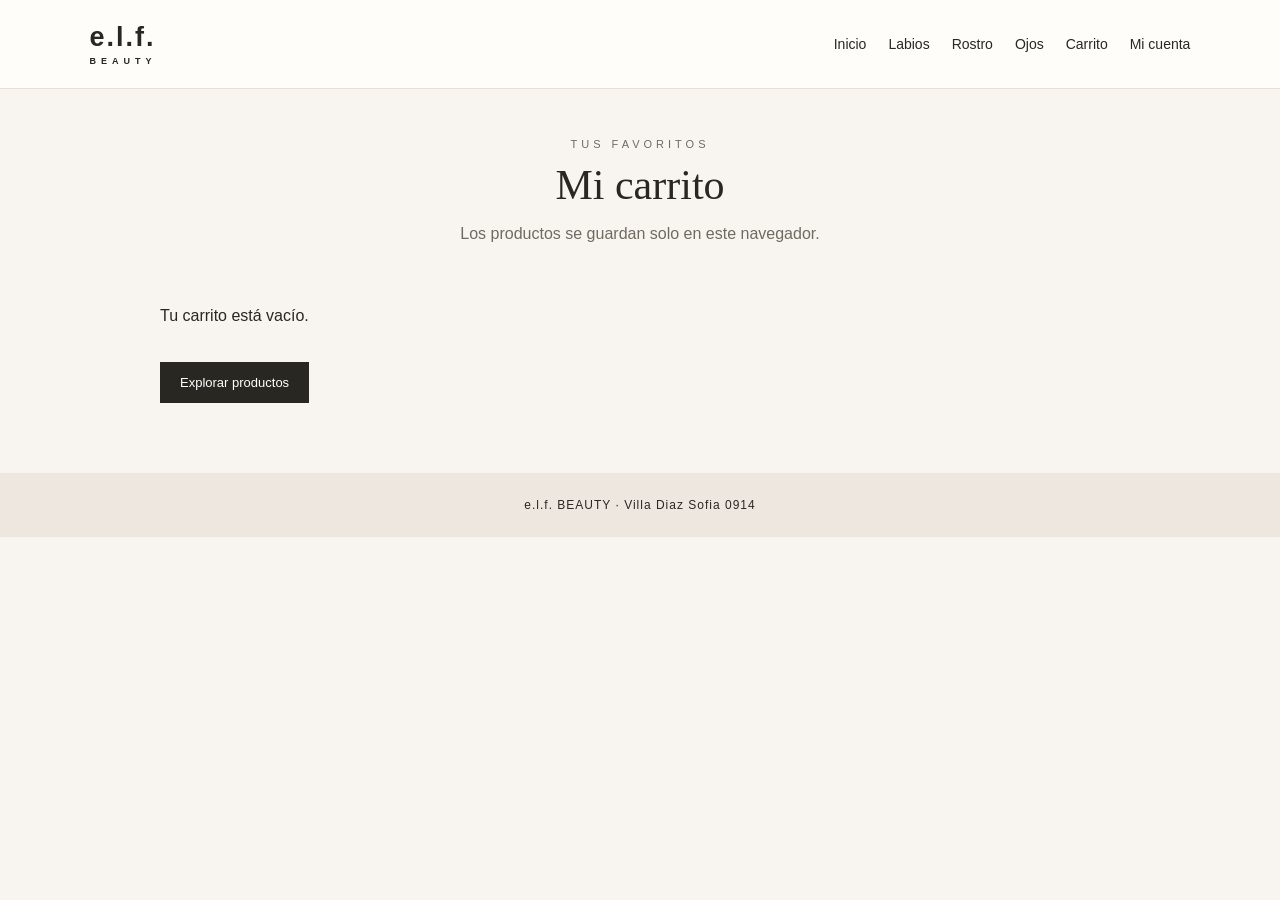
==== carrito.html @ a3b43672 "Add files via upload" ====
<!DOCTYPE html>
<html lang="es">
<head>
    <meta charset="UTF-8">
    <meta name="viewport" content="width=device-width, initial-scale=1.0">
    <title>Carrito | e.l.f. Beauty</title>
    <link rel="stylesheet" href="estilos.css">
</head>
<body>
<header class="encabezado">
    <a class="logo" href="index.html">e.l.f. <span>BEAUTY</span></a>
    <nav class="navegacion">
        <a href="index.html">Inicio</a>
        <a href="labios.html">Labios</a>
        <a href="rostro.html">Rostro</a>
        <a href="ojos.html">Ojos</a>
        <a href="carrito.html">Carrito</a>
        <a href="cuenta.html">Mi cuenta</a>
    </nav>
</header>
<section class="titulo-seccion">
    <p class="etiqueta">TUS FAVORITOS</p>
    <h1>Mi carrito</h1>
    <p>Los productos se guardan solo en este navegador.</p>
</section>
<main class="carrito-contenedor">
    <div id="contenido-carrito"></div>
</main>

<footer>e.l.f. BEAUTY · Villa Diaz Sofia 0914 </footer>

<script src="carrito.js"></script>
<script>mostrarCarrito();</script>
</body>
</html>
---- estilos.css ----
* {
    box-sizing: border-box;
}

body {
    margin: 0;
    background: #f8f5f0;
    color: #292722;
    font-family: Arial, Helvetica, sans-serif;
}

a {
    color: inherit;
    text-decoration: none;
}

.encabezado {
    display: flex;
    align-items: center;
    justify-content: space-between;
    gap: 24px;
    padding: 22px 7%;
    background: #fffdf9;
    border-bottom: 1px solid #e8e0d6;
}

.logo {
    font-size: 27px;
    font-weight: bold;
    letter-spacing: 2px;
    white-space: nowrap;
}

.logo span {
    display: block;
    font-size: 9px;
    letter-spacing: 5px;
    text-align: center;
    margin-top: 3px;
}

.navegacion {
    display: flex;
    flex-wrap: wrap;
    gap: 22px;
    align-items: center;
}

.navegacion a {
    font-size: 14px;
    padding: 8px 0;
    border-bottom: 1px solid transparent;
}

.navegacion a:hover {
    border-bottom-color: #292722;
}

.inicio {
    min-height: 72vh;
    display: grid;
    grid-template-columns: 1fr 1fr;
    align-items: center;
    gap: 45px;
    padding: 55px 8%;
}

.texto-inicio h1 {
    font-family: Georgia, "Times New Roman", serif;
    font-size: clamp(42px, 6vw, 76px);
    font-weight: normal;
    line-height: 1.05;
    margin: 12px 0 20px;
}

.texto-inicio p {
    line-height: 1.7;
}

.etiqueta {
    letter-spacing: 4px;
    font-size: 11px;
}

.foto-inicio img {
    width: 100%;
    height: 470px;
    object-fit: cover;
    background: #e9dfd3;
}

.boton,
.boton-comprar {
    display: inline-block;
    border: 0;
    background: #292722;
    color: white;
    padding: 13px 20px;
    cursor: pointer;
    font-size: 13px;
    margin-top: 12px;
}

.boton:hover,
.boton-comprar:hover {
    background: #62594f;
}

.titulo-seccion {
    text-align: center;
    padding: 38px 20px 18px;
}

.titulo-seccion h1 {
    font-family: Georgia, "Times New Roman", serif;
    font-size: 42px;
    font-weight: normal;
    margin: 0 0 12px;
}

.titulo-seccion p {
    color: #716a61;
}

.catalogo {
    display: grid;
    grid-template-columns: repeat(4, minmax(0, 1fr));
    gap: 24px;
    padding: 25px 7% 65px;
}

.producto {
    background: #fffdf9;
    padding-bottom: 18px;
    text-align: center;
}

.producto img {
    display: block;
    width: 100%;
    height: 230px;
    object-fit: contain;
    background: #eee7df;
    padding: 15px;
}

.producto h2 {
    font-size: 15px;
    font-weight: normal;
    margin: 18px 12px 8px;
}

.producto p {
    font-size: 13px;
    color: #716a61;
    line-height: 1.5;
    min-height: 38px;
    margin: 0 12px 10px;
}

.producto .precio {
    font-weight: bold;
    color: #292722;
    min-height: 0;
}

.producto form {
    margin: 0 12px;
}

.boton-comprar {
    width: 100%;
    margin-top: 4px;
}

.cuenta-contenedor {
    max-width: 470px;
    margin: 55px auto 75px;
    padding: 32px;
    background: #fffdf9;
}

.cuenta-contenedor h1 {
    font-family: Georgia, "Times New Roman", serif;
    font-size: 34px;
    font-weight: normal;
    text-align: center;
}

.botones-cuenta {
    display: flex;
    gap: 10px;
    margin-bottom: 25px;
}

.botones-cuenta button {
    flex: 1;
    padding: 12px;
    background: #e8e0d6;
    border: 0;
    cursor: pointer;
}

.botones-cuenta button.seleccionado {
    background: #292722;
    color: white;
}

.formulario label {
    display: block;
    font-size: 13px;
    margin: 15px 0 7px;
}

.formulario input {
    width: 100%;
    padding: 12px;
    border: 1px solid #d8cec2;
    background: white;
    font-size: 14px;
}

.formulario .boton {
    width: 100%;
    margin-top: 22px;
}

.mensaje {
    padding: 25px;
    background: #fffdf9;
    border: 1px solid #e8e0d6;
    margin: 35px auto;
    max-width: 650px;
    line-height: 1.6;
}

footer {
    text-align: center;
    padding: 25px;
    background: #eee7df;
    font-size: 12px;
    letter-spacing: 1px;
}

@media (max-width: 950px) {
    .catalogo {
        grid-template-columns: repeat(2, minmax(0, 1fr));
    }

    .encabezado {
        flex-direction: column;
    }

    .navegacion {
        justify-content: center;
    }
}

@media (max-width: 600px) {
    .inicio {
        grid-template-columns: 1fr;
        padding: 35px 6%;
    }

    .foto-inicio img {
        height: 300px;
    }

    .catalogo {
        grid-template-columns: 1fr;
        padding-left: 8%;
        padding-right: 8%;
    }

    .navegacion {
        gap: 12px;
    }
}


/* Carrito: los productos se guardan localmente en el navegador */
.carrito-contenedor {
    max-width: 1000px;
    margin: 30px auto 70px;
    padding: 0 20px;
}
.tabla-carrito {
    background: #fffdf9;
    border: 1px solid #e8e0d6;
}
.fila-carrito {
    display: grid;
    grid-template-columns: 2fr 1.3fr .7fr 1.3fr .7fr;
    align-items: center;
    gap: 12px;
    padding: 16px;
    border-bottom: 1px solid #e8e0d6;
    font-size: 13px;
}
.encabezado-carrito {
    font-weight: bold;
    background: #eee7df;
}
.total-carrito {
    text-align: right;
    font-weight: bold;
    font-size: 19px;
}
.carrito-vacio {
    margin: 25px 0;
}
.boton-quitar {
    border: 0;
    background: #e8e0d6;
    padding: 9px;
    cursor: pointer;
}
@media (max-width: 650px) {
    .fila-carrito {
        grid-template-columns: 1fr 1fr;
    }
    .encabezado-carrito {
        display: none;
    }
}
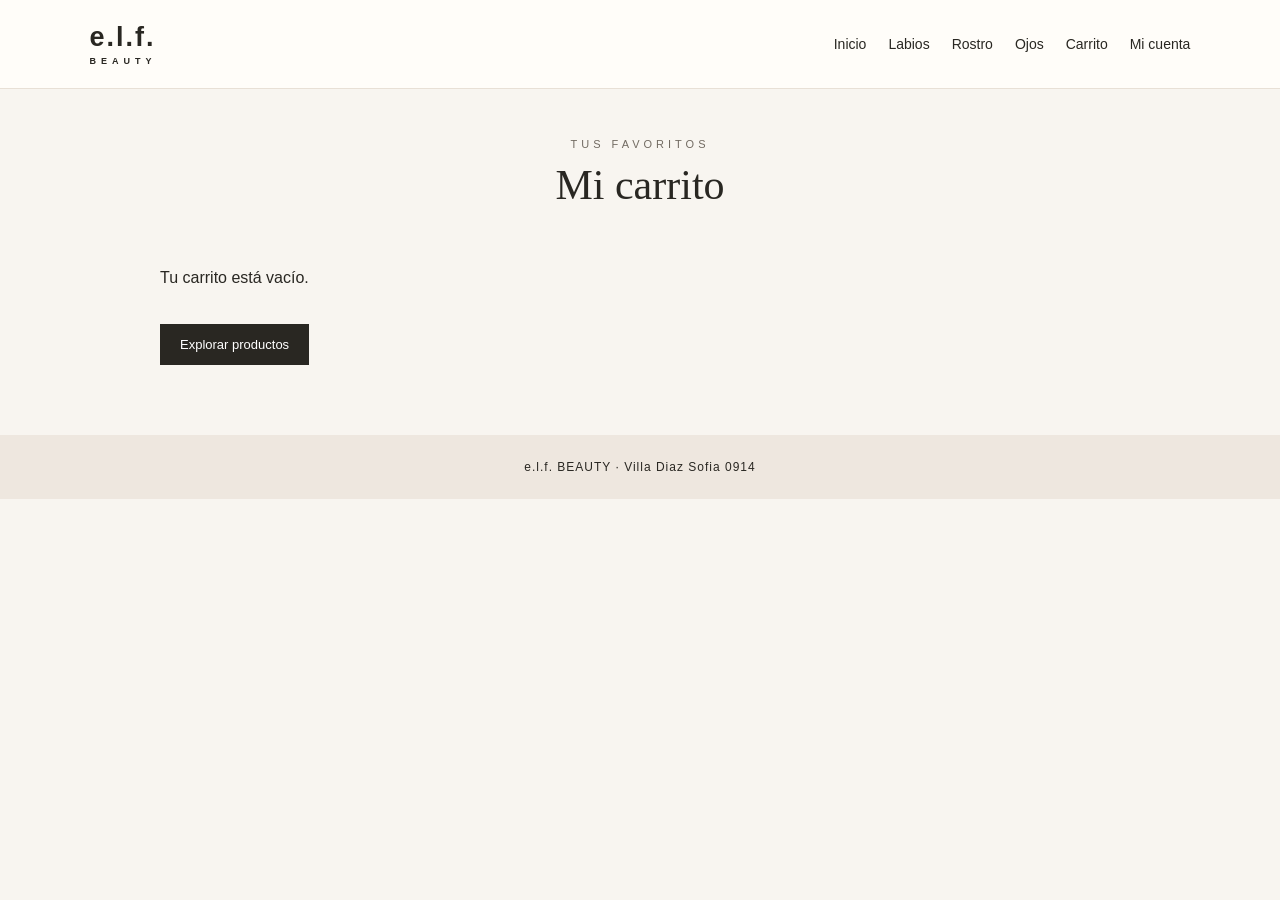
==== commit 1f453d85: "Update carrito.html" ====
--- a/carrito.html
+++ b/carrito.html
@@ -21,7 +21,6 @@
 <section class="titulo-seccion">
     <p class="etiqueta">TUS FAVORITOS</p>
     <h1>Mi carrito</h1>
-    <p>Los productos se guardan solo en este navegador.</p>
 </section>
 <main class="carrito-contenedor">
     <div id="contenido-carrito"></div>
@@ -32,4 +31,4 @@
 <script src="carrito.js"></script>
 <script>mostrarCarrito();</script>
 </body>
-</html>+</html>
